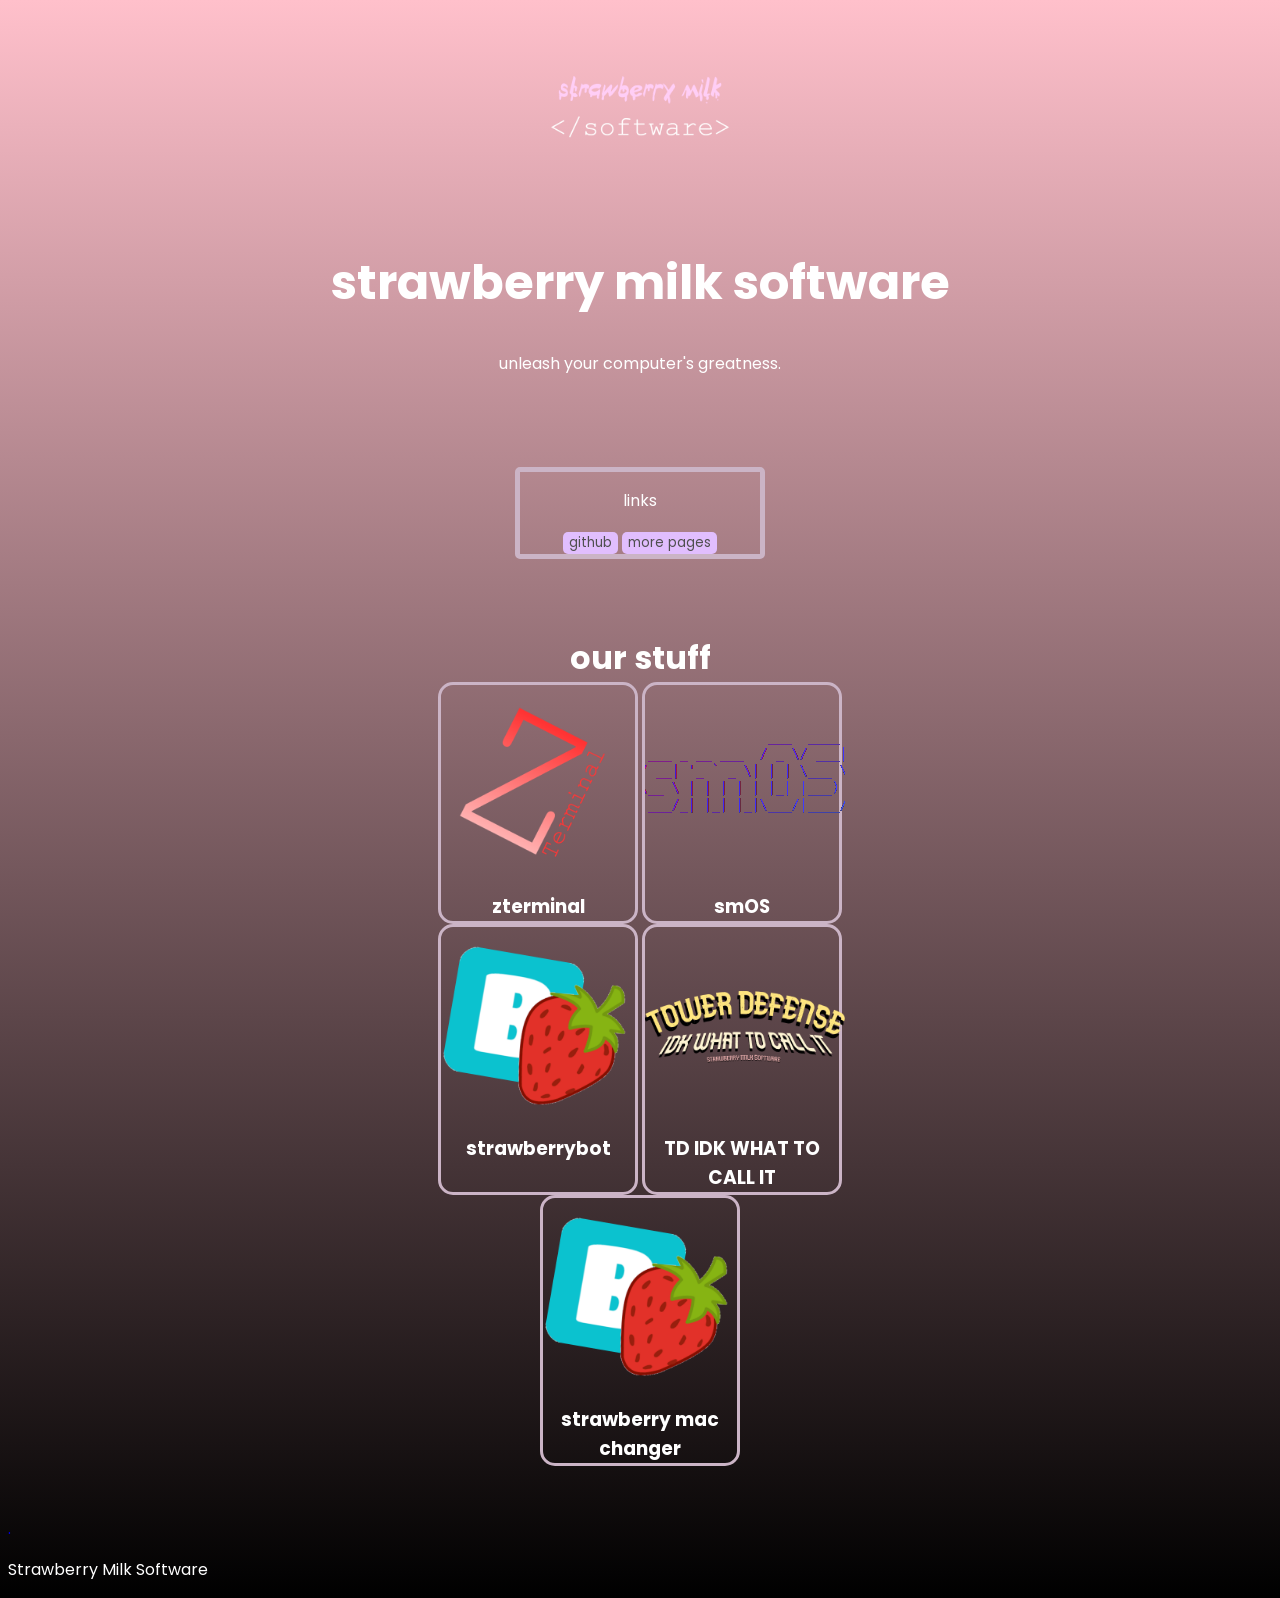
==== index.html @ 64c8e289 "Update index.html" ====
<!DOCTYPE html>
<html lang="en">

<head>
  <meta charset="utf-8">
  <meta name="viewport" content="width=device-width">
  <title>strawberry milk software</title>
  <link rel="icon" type="image/x-icon" href="/images/favicon.ico">
  <link href="style.css" rel="stylesheet" type="text/css" />
  <link href="https://unpkg.com/aos@2.3.1/dist/aos.css" rel="stylesheet">
  <script src="script.js"></script>
  <script src="https://unpkg.com/aos@2.3.1/dist/aos.js"></script>
  <meta name="description" content="Unleash your computer's greatness with Strawberry Milk Software. Home of TD IDK WHAT TO CALL IT!">

</head>

<body id="body">
  <!-- init animateOnScroll -->
  <script>
    AOS.init();
  </script>
  <a href="https://strawberrymilksoftware.com" class="homelink">
    <div class="center">
      <img class="logo" src="/images/logo.png" alt="SMSoftware Logo" data-aos="fade-down">
      <h1 class="pagetitle" id="maintitle" style="text-align: center;" data-aos="fade-down" data-value="strawberry milk software">strawberry milk software</h1>
      <p data-aos="fade-left">unleash your computer's greatness.</p>
    </div>
  </a>
  <br>
  <br>
  <br>
  <div class="linkdiv" data-aos="fade-left">
    <p>links</p>
    <a href="https://github.com/StrawberryMilkSoftware">
      <button class="button">github</button>
    </a>
    <a href="https://strawberrymilksoftware.com/more">
      <button class="button">more pages</button>
    </a>
  </div>
  <br>
  <br>
  <br>
  <!-- actual page content -->
  <h1 class="center" data-aos="fade-up">our stuff</h1>
  <!-- row 1 -->
  <div class="approw">
    <div class="left-app" data-aos="fade-right">
      <a href="https://strawberrymilksoftware.com/zterminal">
        <img class="logo" src="images/zt.png" alt="ZTerminal">
      </a>
      <h3 class="center">zterminal</h3>
    </div>
    <br>
    <div class="right-app" data-aos="fade-up-right">
      <a href="https://strawberrymilksoftware.com/smos">
        <img class="logo" src="images/smOS.png" alt="smOS">
      </a>
      <h3 class="center">smOS</h3>
    </div>
  </div>

  <!-- row 2 -->
  <div class="approw">
    <div class="left-app" data-aos="fade-left-up">
      <a href="https://strawberrymilksoftware.com/sbb">
        <img class="logo" src="images/sbb.png" alt="SBB">
      </a>
      <h3 class="center">strawberrybot</h3>
    </div>
    <div class="right-app" data-aos="fade-right-up">
      <a href="https://strawberrymilksoftware.com/td-idk">
        <img class="logo" src="images/td-idk.png" alt="TD IDK WHAT TO CALL IT">
      </a>
      <h3 class="center">TD IDK WHAT TO CALL IT</h3>
    </div>
  </div>
  <!-- row 3 -->
  <div class="approw">
    <div class="center-app" data-aos="fade-left-up">
      <a href="https://strawberrymilksoftware.com/strawberry-mac-changer">
        <img class="logo" src="images/sbb.png" alt="SMC">
      </a>
      <h3 class="center">strawberry mac changer</h3>
    </div>
  </div>
  
  <br>
  <br>
  <a href="https://strawberrymilksoftware.com/more/secret-page">.</a>
  <p>Strawberry Milk Software</p>
</body>

</html>
---- style.css ----
@import url("https://fonts.googleapis.com/css2?family=Poppins:wght@300;400;500;600&display=swap");

* {
  box-sizing:   border-box;
  font-family: "Poppins";
}

h3 {
  color: white;
}

body {
  background-image: linear-gradient(pink, black);
}

h1 {
  color: white;
}

p {
  color: white;
}

a {
  text-decoration: none;
}

.center {
  margin: auto;
  text-align: center;
}

.controldiv {
  border:      5px solid #cbb4c6;  
  text-align:  center;
  margin:      auto;
  width:       250px;
  border-radius: 5px;
}

.linkdiv {
  border: 5px solid #cbb4c6;  
  text-align: center;
  margin: auto;
  width: 250px;
  border-radius: 5px;
}

.button {
  border-radius:    5px;
  border:           0px;
  background-color: #e1befe;
  color: #4f4f4f;
  transition: background-color 0.25s
}

.button:hover {
  border-radius:    5px;
  border:           0px;
  background-color: #ca8bfe;
  color: #4f4f4f;
}

.homelink {
  color:             white;
  text-decoration: none;
}

.pagetitle {
  font-size:   300%;
}

.logo {
  width:   200px;
  height:  200px;
}

.logosmall {
  width:   100px;
  height:  100px;
}


.approw {
  display: flex;
}

.left-app {
  margin-left: auto;
  margin-right: 2px;
  border: 3px solid #cbb4c6;
  border-radius: 15px;
  flex: 1;
  width: 200px;
  max-width: 200px;
}

.right-app {
  margin-right: auto;
  margin-left: 2px;
  border: 3px solid #cbb4c6;
  border-radius: 15px;
  flex: 1;
  width: 200px;
  max-width: 200px;
}

.center-app {
  margin: auto;
  border: 3px solid #cbb4c6;
  border-radius: 15px;
  flex: 1;
  width: 200px;
  max-width: 200px;
}
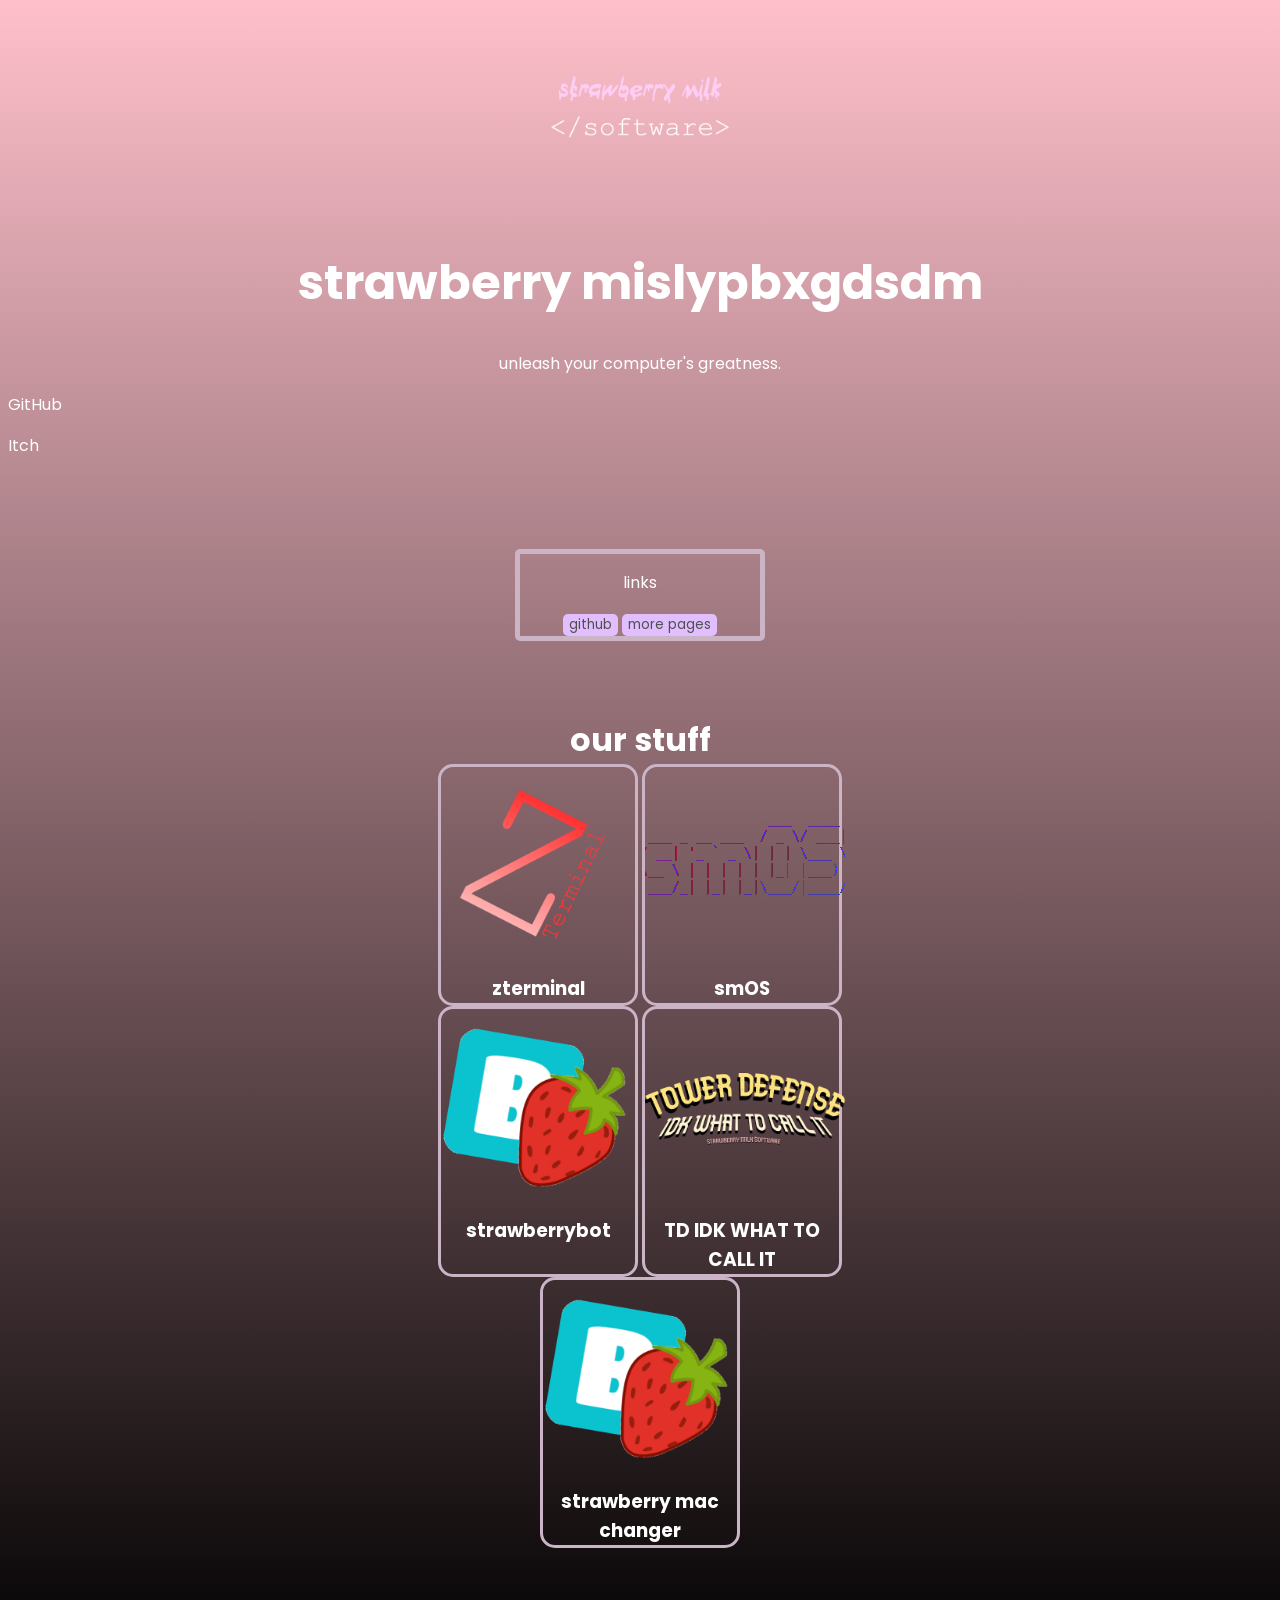
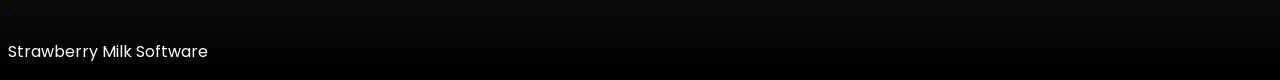
==== commit 35012f69: "Update index.html" ====
--- a/index.html
+++ b/index.html
@@ -8,13 +8,14 @@
   <link rel="icon" type="image/x-icon" href="/images/favicon.ico">
   <link href="style.css" rel="stylesheet" type="text/css" />
   <link href="https://unpkg.com/aos@2.3.1/dist/aos.css" rel="stylesheet">
-  <script src="script.js"></script>
+  
   <script src="https://unpkg.com/aos@2.3.1/dist/aos.js"></script>
   <meta name="description" content="Unleash your computer's greatness with Strawberry Milk Software. Home of TD IDK WHAT TO CALL IT!">
 
 </head>
 
-<body id="body">
+<body id="body" onload="randomText()">
+  <script src="script.js"></script>
   <!-- init animateOnScroll -->
   <script>
     AOS.init();
@@ -22,10 +23,19 @@
   <a href="https://strawberrymilksoftware.com" class="homelink">
     <div class="center">
       <img class="logo" src="/images/logo.png" alt="SMSoftware Logo" data-aos="fade-down">
+  </a>
       <h1 class="pagetitle" id="maintitle" style="text-align: center;" data-aos="fade-down" data-value="strawberry milk software">strawberry milk software</h1>
       <p data-aos="fade-left">unleash your computer's greatness.</p>
     </div>
   </a>
+  <div class="topnav">
+    <div class="navbutton">
+      <p>GitHub</p>
+    </div>
+    <div class="navbutton">
+      <p>Itch</p>
+    </div>
+  </div>
   <br>
   <br>
   <br>
@@ -42,7 +52,7 @@
   <br>
   <br>
   <!-- actual page content -->
-  <h1 class="center" data-aos="fade-up">our stuff</h1>
+  <h1 class="center" data-aos="fade-up" data-value="our stuff">our stuff</h1>
   <!-- row 1 -->
   <div class="approw">
     <div class="left-app" data-aos="fade-right">
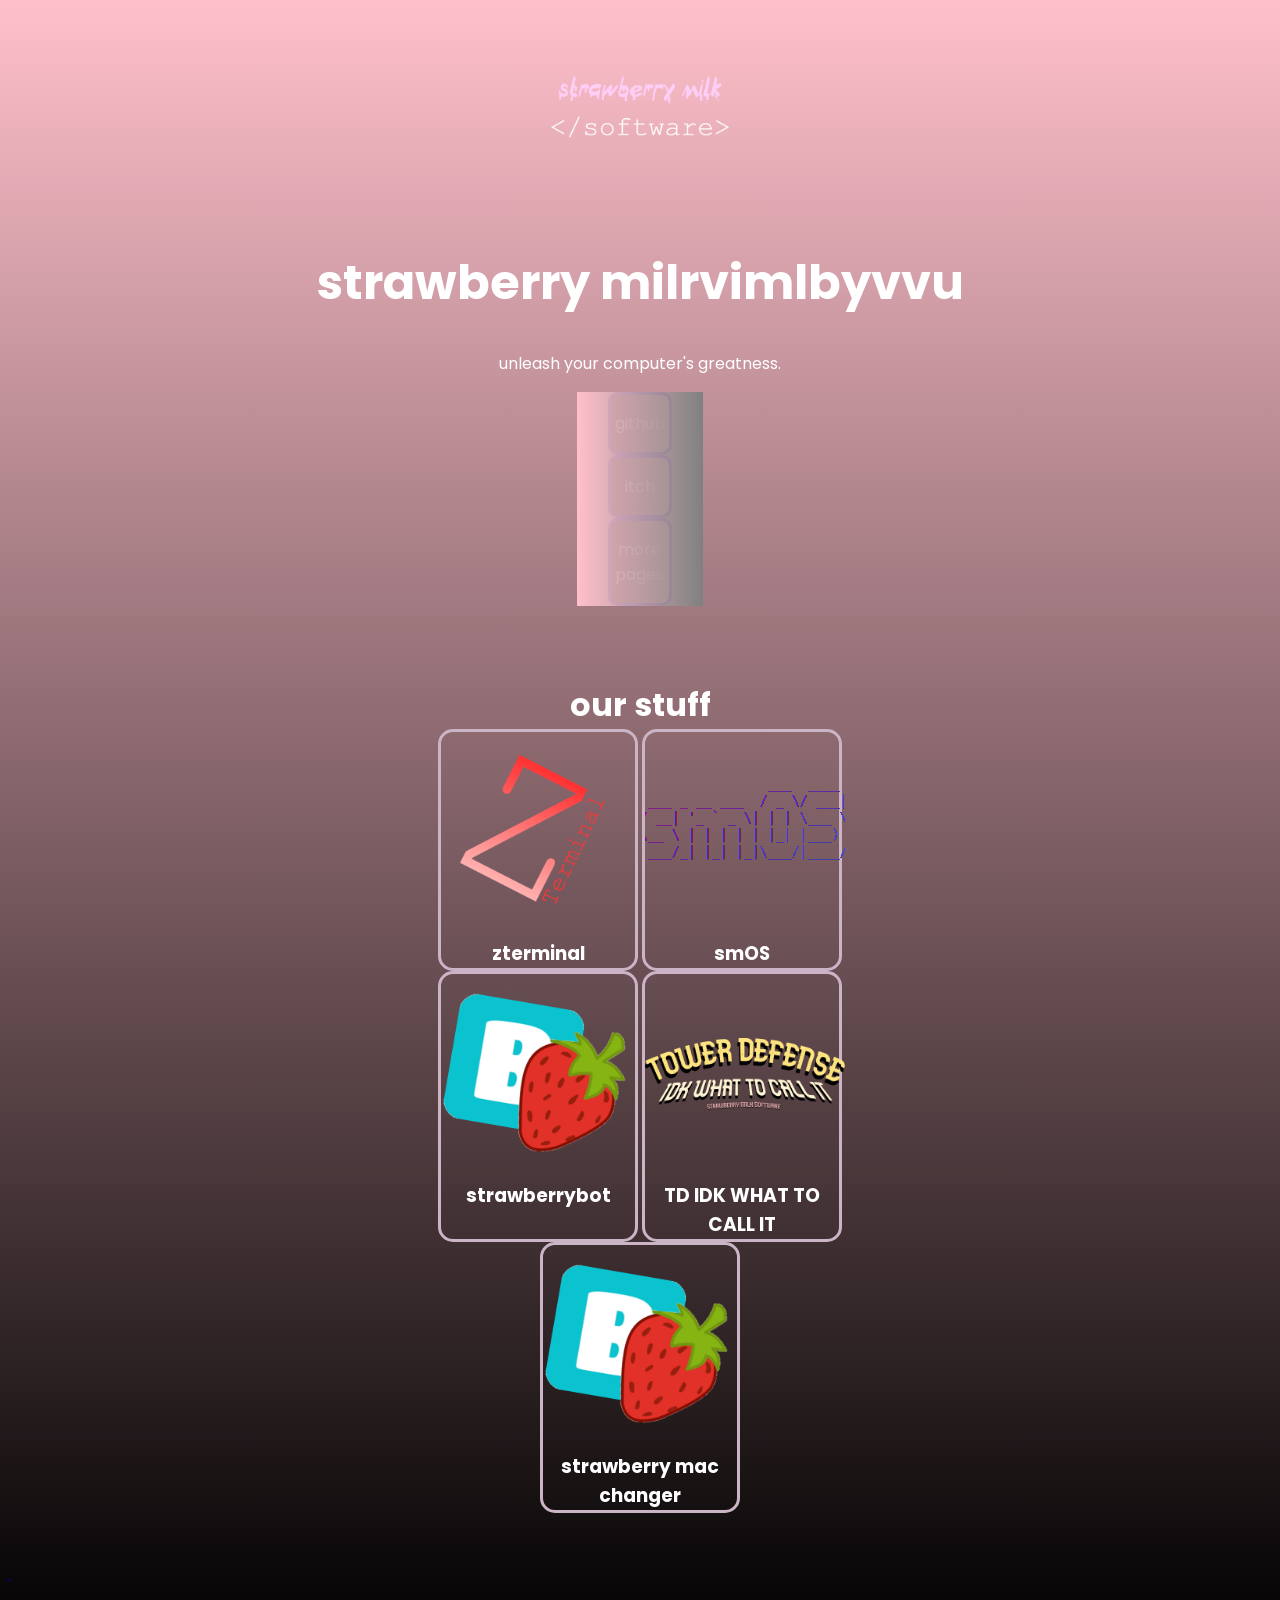
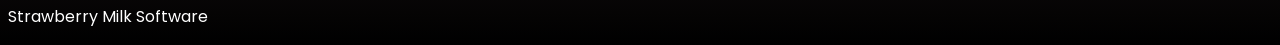
==== commit 6e695ce3: "Complete navbar" ====
--- a/index.html
+++ b/index.html
@@ -29,25 +29,22 @@
     </div>
   </a>
   <div class="topnav">
+    <a href="https://github.com/StrawberryMilkSoftware">
     <div class="navbutton">
-      <p>GitHub</p>
+      <p>github</p>
     </div>
+    </a>
+    <a href="https://smilksoftware.itch.io/">
     <div class="navbutton">
-      <p>Itch</p>
+      <p>itch</p>
     </div>
-  </div>
-  <br>
-  <br>
-  <br>
-  <div class="linkdiv" data-aos="fade-left">
-    <p>links</p>
-    <a href="https://github.com/StrawberryMilkSoftware">
-      <button class="button">github</button>
     </a>
     <a href="https://strawberrymilksoftware.com/more">
-      <button class="button">more pages</button>
-    </a>
-  </div>
+    <div class="navbutton">
+      <p>more pages</p>
+    </div>
+  </a>
+</div>
   <br>
   <br>
   <br>
--- a/style.css
+++ b/style.css
@@ -114,3 +114,33 @@
   max-width: 200px;
 }
 
+.topnav {
+  background-image: linear-gradient(to right, pink, gray);
+  width: 10%;
+  margin: auto;
+  transition: 1s;
+  text-align: center;
+  
+}
+
+.topnav:hover {
+  background-image: linear-gradient(to right, pink, black);
+  width: 100%;
+}
+
+.navbutton {
+  background-image: linear-gradient(to right, black, pink);
+  opacity: 0.05;
+  transition: 1s;
+  text-align: center;
+  width: 50%;
+  margin: auto;
+  border-radius: 10px;
+  border: 3px solid;
+  overflow: hidden;
+}
+
+.navbutton:hover {
+  opacity: 1;
+}
+
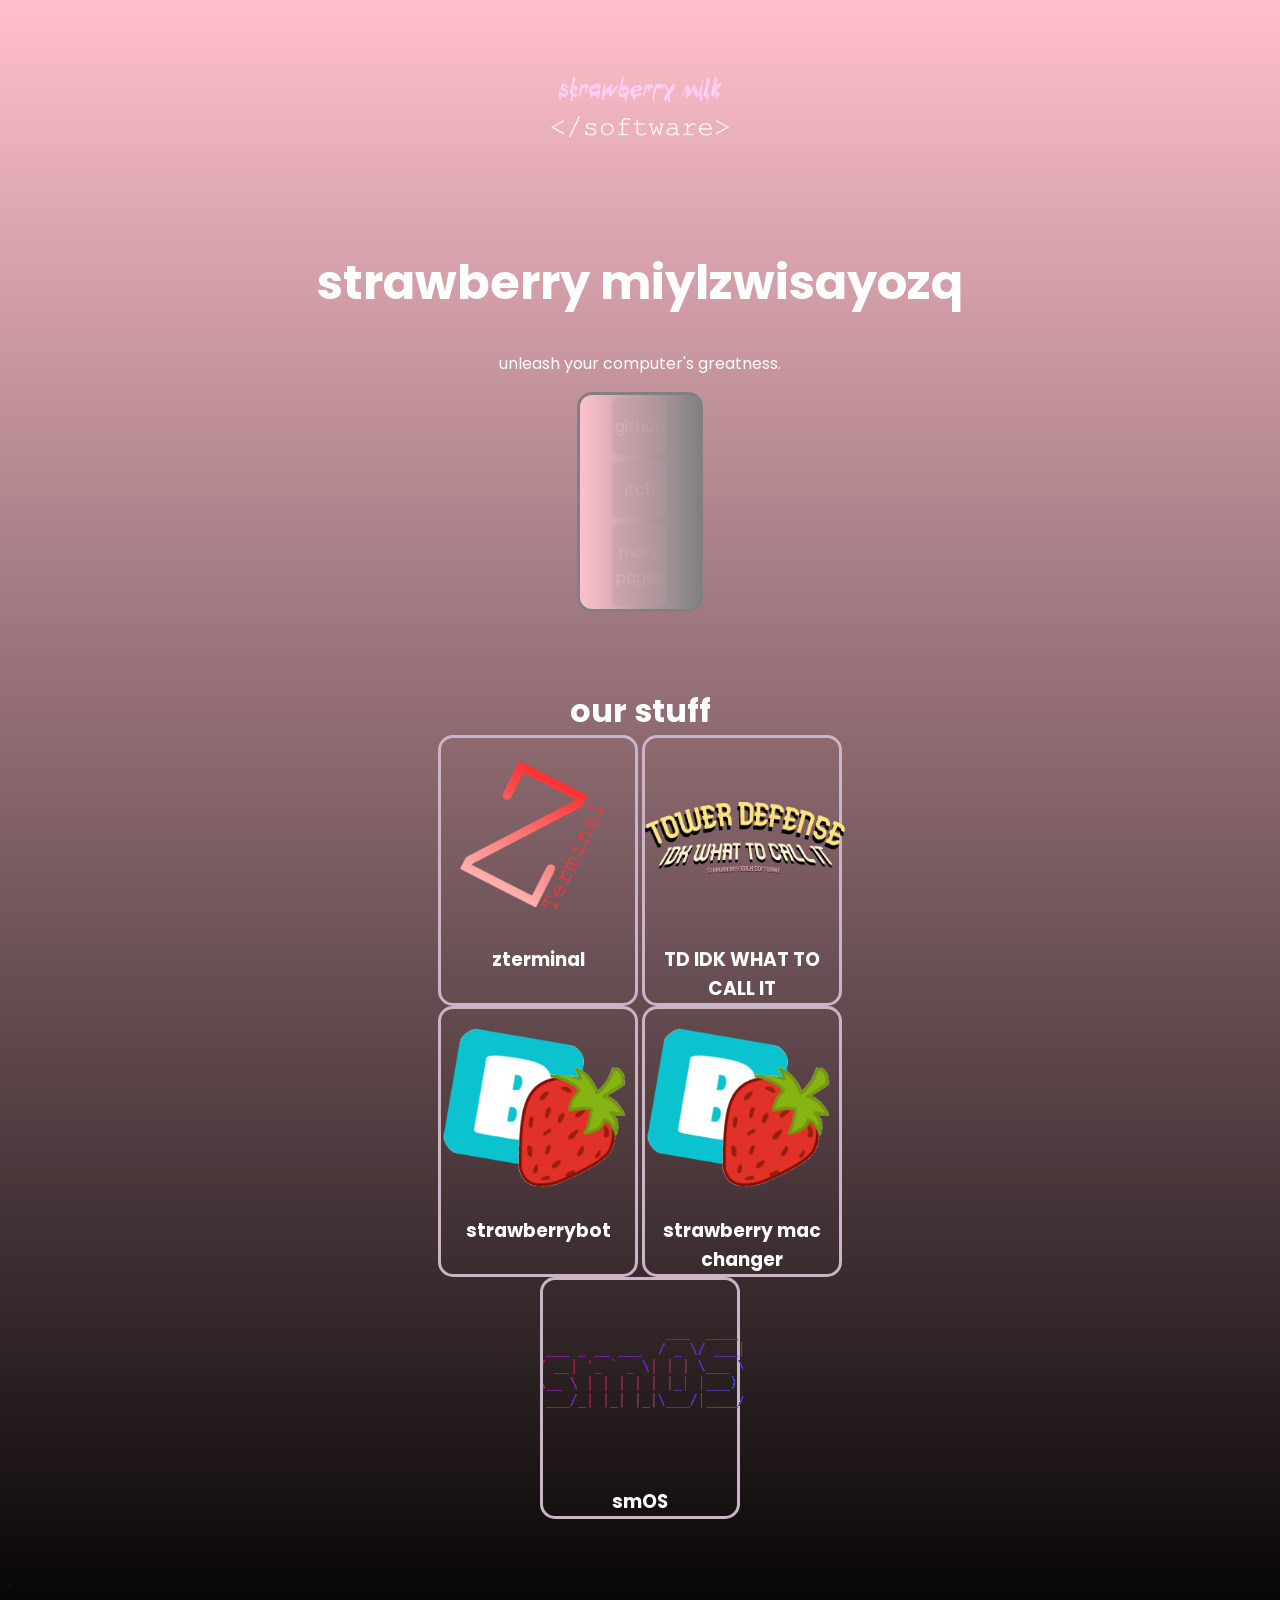
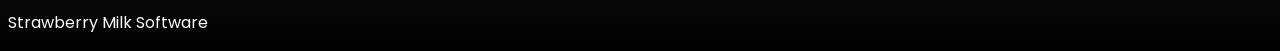
==== commit 9e2649df: "Move apps" ====
--- a/index.html
+++ b/index.html
@@ -60,10 +60,10 @@
     </div>
     <br>
     <div class="right-app" data-aos="fade-up-right">
-      <a href="https://strawberrymilksoftware.com/smos">
-        <img class="logo" src="images/smOS.png" alt="smOS">
+      <a href="https://strawberrymilksoftware.com/td-idk">
+        <img class="logo" src="images/td-idk.png" alt="TD IDK WHAT TO CALL IT">
       </a>
-      <h3 class="center">smOS</h3>
+      <h3 class="center">TD IDK WHAT TO CALL IT</h3>
     </div>
   </div>
 
@@ -76,19 +76,20 @@
       <h3 class="center">strawberrybot</h3>
     </div>
     <div class="right-app" data-aos="fade-right-up">
-      <a href="https://strawberrymilksoftware.com/td-idk">
-        <img class="logo" src="images/td-idk.png" alt="TD IDK WHAT TO CALL IT">
+      <a href="https://strawberrymilksoftware.com/strawberry-mac-changer">
+        <img class="logo" src="images/sbb.png" alt="SMC">
       </a>
-      <h3 class="center">TD IDK WHAT TO CALL IT</h3>
+      <h3 class="center">strawberry mac changer</h3>
     </div>
   </div>
   <!-- row 3 -->
   <div class="approw">
     <div class="center-app" data-aos="fade-left-up">
-      <a href="https://strawberrymilksoftware.com/strawberry-mac-changer">
-        <img class="logo" src="images/sbb.png" alt="SMC">
+      <a href="https://strawberrymilksoftware.com/smos">
+        <img class="logo" src="images/smOS.png" alt="smOS">
       </a>
-      <h3 class="center">strawberry mac changer</h3>
+      <h3 class="center">smOS</h3>
+      
     </div>
   </div>
   
--- a/style.css
+++ b/style.css
@@ -120,6 +120,8 @@
   margin: auto;
   transition: 1s;
   text-align: center;
+  border: 3px solid gray;
+  border-radius: 15px;
   
 }
 
@@ -136,7 +138,7 @@
   width: 50%;
   margin: auto;
   border-radius: 10px;
-  border: 3px solid;
+  border: 3px solid gray;
   overflow: hidden;
 }
 
